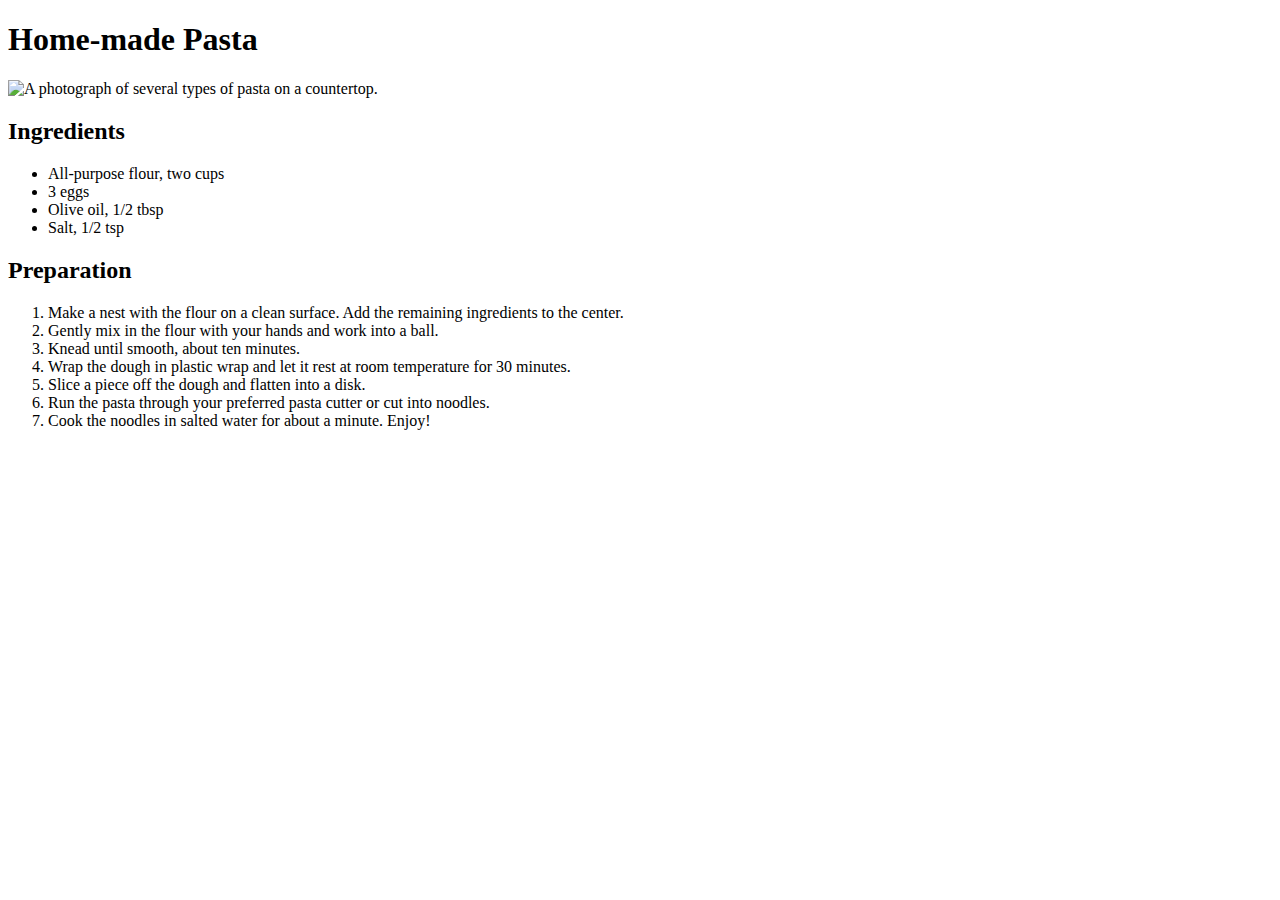
==== recipes/homemadepasta.html @ 5ee3b17e "Add recipe for home made pasta." ====
<!DOCTYPE html>
<html lang="en">
<head>
    <meta charset="UTF-8">
    <meta name="viewport" content="width=device-width, initial-scale=1.0">
    <title>Home-made Pasta</title>
</head>
<body>
    <h1>Home-made Pasta</h1>
    <img src="../images/spaghetti.jpg" alt="A photograph of several types of pasta on a countertop.">
    <h2>Ingredients</h2>
    <ul>
        <li>All-purpose flour, two cups</li>
        <li>3 eggs</li>
        <li>Olive oil, 1/2 tbsp</li>
        <li>Salt, 1/2 tsp</li>

    </ul>
    <h2>Preparation</h2>
    <ol>
        <li>Make a nest with the flour on a clean surface. Add the remaining ingredients to the center.</li>
        <li>Gently mix in the flour with your hands and work into a ball.</li>
        <li>Knead until smooth, about ten minutes.</li>
        <li>Wrap the dough in plastic wrap and let it rest at room temperature for 30 minutes.</li>
        <li>Slice a piece off the dough and flatten into a disk.</li>
        <li>Run the pasta through your preferred pasta cutter or cut into noodles.</li>
        <li>Cook the noodles in salted water for about a minute. Enjoy!</li>
    </ol>


</body>
</html>
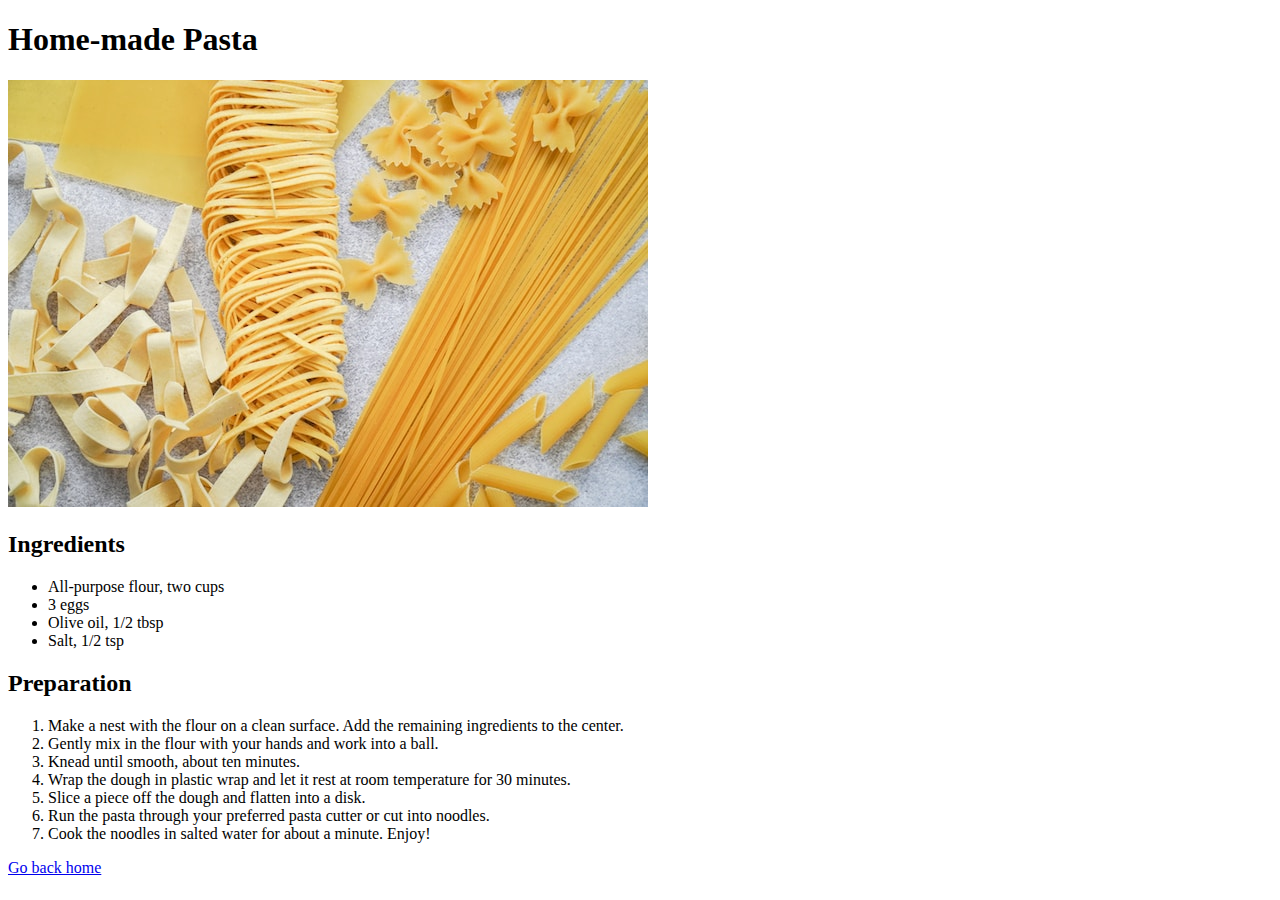
==== commit 5441a09f: "Put homepage links into a list. Add home buttons on every recipe page. Upload images." ====
--- a/recipes/homemadepasta.html
+++ b/recipes/homemadepasta.html
@@ -27,6 +27,6 @@
         <li>Cook the noodles in salted water for about a minute. Enjoy!</li>
     </ol>
 
-
+    <a href="../index.html">Go back home</a>
 </body>
 </html>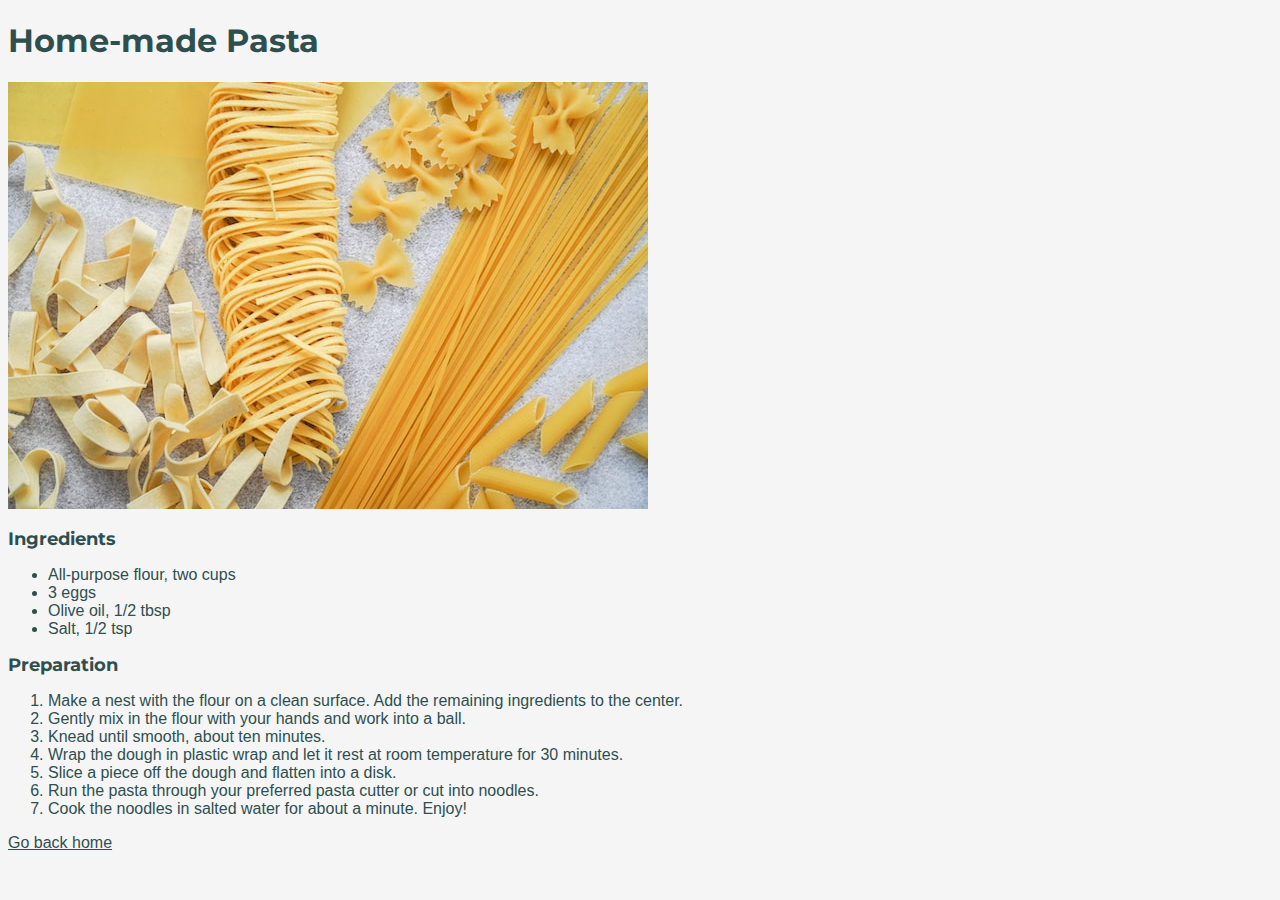
==== commit 459afa19: "Add font for all files" ====
--- a/recipes/homemadepasta.html
+++ b/recipes/homemadepasta.html
@@ -1,10 +1,16 @@
 <!DOCTYPE html>
 <html lang="en">
+
 <head>
     <meta charset="UTF-8">
     <meta name="viewport" content="width=device-width, initial-scale=1.0">
     <title>Home-made Pasta</title>
+    <link rel="stylesheet" href="../styles/style.css">
+    <link rel="preconnect" href="https://fonts.googleapis.com">
+    <link rel="preconnect" href="https://fonts.gstatic.com" crossorigin>
+    <link href="https://fonts.googleapis.com/css2?family=Montserrat:wght@500&display=swap" rel="stylesheet">
 </head>
+
 <body>
     <h1>Home-made Pasta</h1>
     <img src="../images/spaghetti.jpg" alt="A photograph of several types of pasta on a countertop.">
@@ -29,4 +35,5 @@
 
     <a href="../index.html">Go back home</a>
 </body>
+
 </html>--- a/styles/style.css
+++ b/styles/style.css
@@ -0,0 +1,14 @@
+* {
+    font-family: Verdana, Geneva, Tahoma, sans-serif;
+    color: darkslategray;
+    background-color: whitesmoke;
+}
+
+h1,
+h2 {
+    font-family: 'Montserrat', sans-serif;
+}
+
+h2 {
+    font-size: 18px;
+}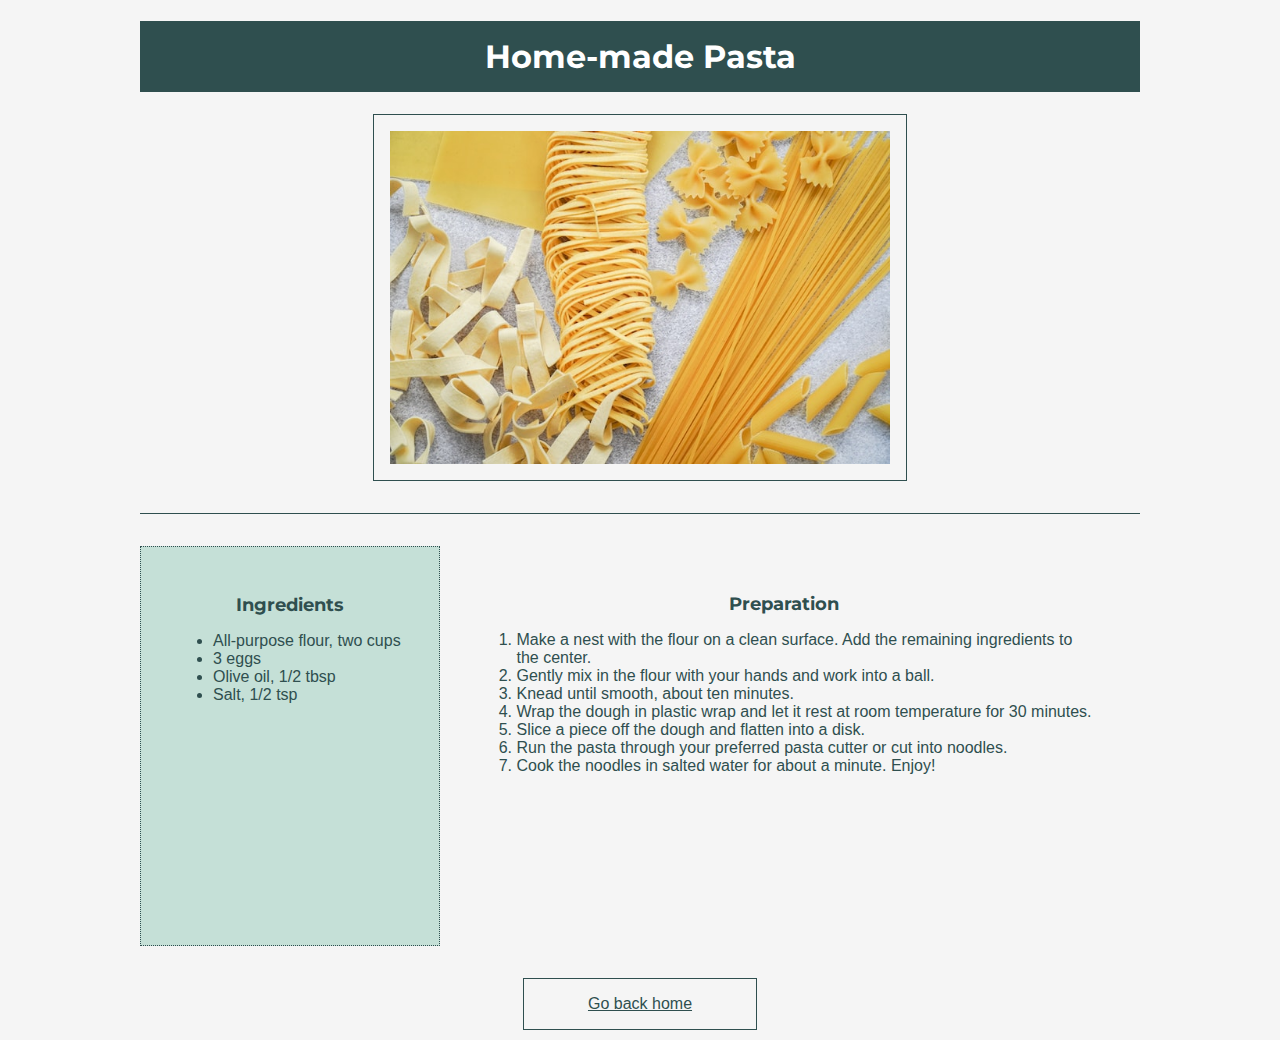
==== commit 49c1efe1: "Apply new style to other recipes" ====
--- a/recipes/homemadepasta.html
+++ b/recipes/homemadepasta.html
@@ -14,26 +14,31 @@
 <body>
     <h1>Home-made Pasta</h1>
     <img src="../images/spaghetti.jpg" alt="A photograph of several types of pasta on a countertop.">
-    <h2>Ingredients</h2>
-    <ul>
-        <li>All-purpose flour, two cups</li>
-        <li>3 eggs</li>
-        <li>Olive oil, 1/2 tbsp</li>
-        <li>Salt, 1/2 tsp</li>
+    <div class="content">
+        <section class="ingredients">
+            <h2>Ingredients</h2>
+            <ul>
+                <li>All-purpose flour, two cups</li>
+                <li>3 eggs</li>
+                <li>Olive oil, 1/2 tbsp</li>
+                <li>Salt, 1/2 tsp</li>
+            </ul>
+        </section>
+        <section class="prep">
+            <h2>Preparation</h2>
+            <ol>
+                <li>Make a nest with the flour on a clean surface. Add the remaining ingredients to the center.</li>
+                <li>Gently mix in the flour with your hands and work into a ball.</li>
+                <li>Knead until smooth, about ten minutes.</li>
+                <li>Wrap the dough in plastic wrap and let it rest at room temperature for 30 minutes.</li>
+                <li>Slice a piece off the dough and flatten into a disk.</li>
+                <li>Run the pasta through your preferred pasta cutter or cut into noodles.</li>
+                <li>Cook the noodles in salted water for about a minute. Enjoy!</li>
+            </ol>
+        </section>
+    </div>
 
-    </ul>
-    <h2>Preparation</h2>
-    <ol>
-        <li>Make a nest with the flour on a clean surface. Add the remaining ingredients to the center.</li>
-        <li>Gently mix in the flour with your hands and work into a ball.</li>
-        <li>Knead until smooth, about ten minutes.</li>
-        <li>Wrap the dough in plastic wrap and let it rest at room temperature for 30 minutes.</li>
-        <li>Slice a piece off the dough and flatten into a disk.</li>
-        <li>Run the pasta through your preferred pasta cutter or cut into noodles.</li>
-        <li>Cook the noodles in salted water for about a minute. Enjoy!</li>
-    </ol>
-
-    <a href="../index.html">Go back home</a>
+    <a href="../index.html" class="block">Go back home</a>
 </body>
 
 </html>--- a/styles/style.css
+++ b/styles/style.css
@@ -1,14 +1,74 @@
 * {
     font-family: Verdana, Geneva, Tahoma, sans-serif;
     color: darkslategray;
+}
+
+body {
+    max-width: 1000px;
+    margin: 0px auto;
     background-color: whitesmoke;
 }
 
 h1,
 h2 {
     font-family: 'Montserrat', sans-serif;
+    text-align: center;
+}
+
+h1 {
+    background-color: darkslategray;
+    color: white;
+    padding: 1rem;
 }
 
 h2 {
     font-size: 18px;
-}+}
+
+img {
+    margin: auto;
+    padding: 1rem;
+    border: 1px solid darkslategray;
+    display: block;
+    max-width: 600px;
+    width: 50%;
+}
+
+.content {
+    margin: 2rem auto;
+    border-top: 1px solid darkslategray;
+    padding-top: 2rem;
+}
+
+.ingredients {
+    display: inline-block;
+    padding: 2rem;
+    border: 1px dotted darkslategray;
+    width: 30%;
+    min-height: 100%;
+    box-sizing: border-box;
+    background-color: #c5e0d7;
+    min-height: 400px;
+    vertical-align: middle
+}
+
+.prep {
+    display: inline-block;
+    max-width: 800px;
+    padding: 2rem;
+    box-sizing: border-box;
+    width: 68%;
+    min-height: 100%;
+    height: 400px;
+    vertical-align: middle
+}
+
+.block {
+    display: block;
+    margin: 10px auto;
+    padding: 1rem;
+    max-width: 200px;
+    text-align: center;
+    border: 1px solid darkslategray;
+}
+
